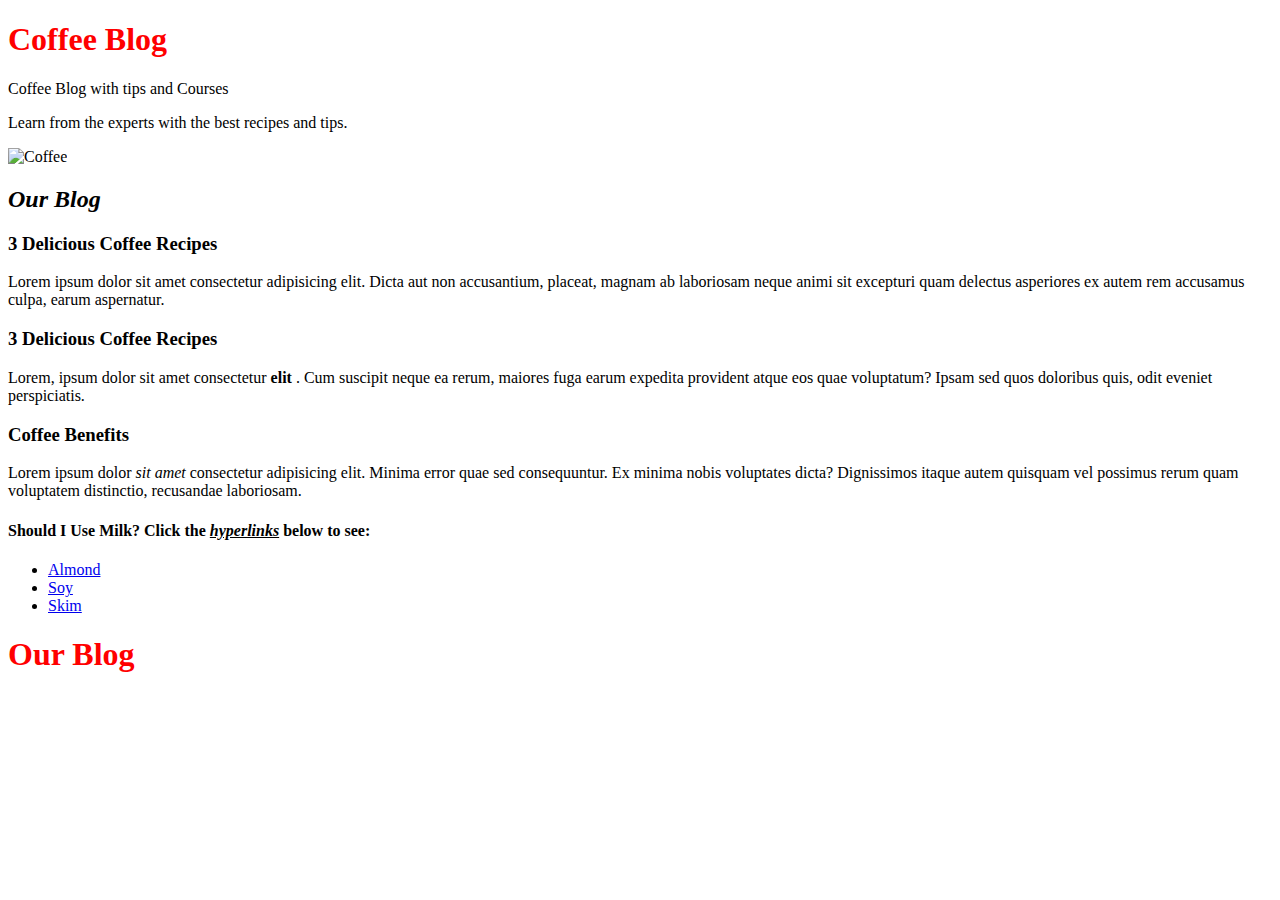
==== coffeeBlog/index.html @ a05d89e4 "Add files via upload" ====
<!DOCTYPE html>
<html lang="en">
<head>
    <meta charset="UTF-8">
    <meta name="viewport" content="width=device-width, initial-scale=1.0">
    <title> Coffee Blog by TJ </title>
    <link rel="stylesheet" href="stlyles.css">
</head>
<body>
    <header>
        <h1> Coffee Blog </h1> 
        <p> Coffee Blog with tips and Courses <p>
        <p> Learn from the experts with the best recipes and tips.</p> 
        <img src="https://www.istockphoto.com/es/foto/taza-de-caf%C3%A9-con-caf%C3%A9-con-forma-de-coraz%C3%B3n-y-granos-de-caf%C3%A9-sobre-fondo-de-madera-gm1472701007-502991095.jpg" alt="Coffee" />
        
    </header>
    
    <main>
        <h2> <em> Our Blog </em> </h2>
        <div>
            <h3> 3 Delicious Coffee Recipes  </h3>
            <p>Lorem ipsum dolor sit amet consectetur adipisicing elit. Dicta aut non accusantium, placeat, magnam ab laboriosam neque animi sit excepturi quam delectus asperiores ex autem rem accusamus culpa, earum aspernatur.</p>
        </div>

        <div>  
            <h3> 3 Delicious Coffee Recipes </h3>
            <p>Lorem, ipsum dolor sit amet consectetur <strong> elit </strong>. Cum suscipit neque ea rerum, maiores fuga earum expedita provident atque eos quae voluptatum? Ipsam sed quos doloribus quis, odit eveniet perspiciatis.</p>
        </div>
           
        <div>
            <h3> Coffee Benefits </h3>
                <p>Lorem ipsum dolor <em> sit amet</em> consectetur adipisicing elit. Minima error quae sed consequuntur. Ex minima nobis voluptates dicta? Dignissimos itaque autem quisquam vel possimus rerum quam voluptatem distinctio, recusandae laboriosam.
                    <h4>Should I Use Milk? Click the <em><u>hyperlinks</u></em> below to see: </h4>
                        <ul>
                            <li><a href="https://www.eatingwell.com/almond-milk-health-benefits-8387408">Almond</a></li>
                            <li><a href="https://www.webmd.com/diet/health-benefits-soy-milk">Soy</a></li>
                            <li><a href="https://www.webmd.com/diet/what-to-know-about-skim-milk">Skim</a></li>
                        </ul>
                </p>
        </div>

        <h1> Our Blog </h1>

    </main>
</body>
</html>
---- coffeeBlog/stlyles.css ----
/*This is called creating a rule to change the color of text*/
h1 {
    color: red;
}
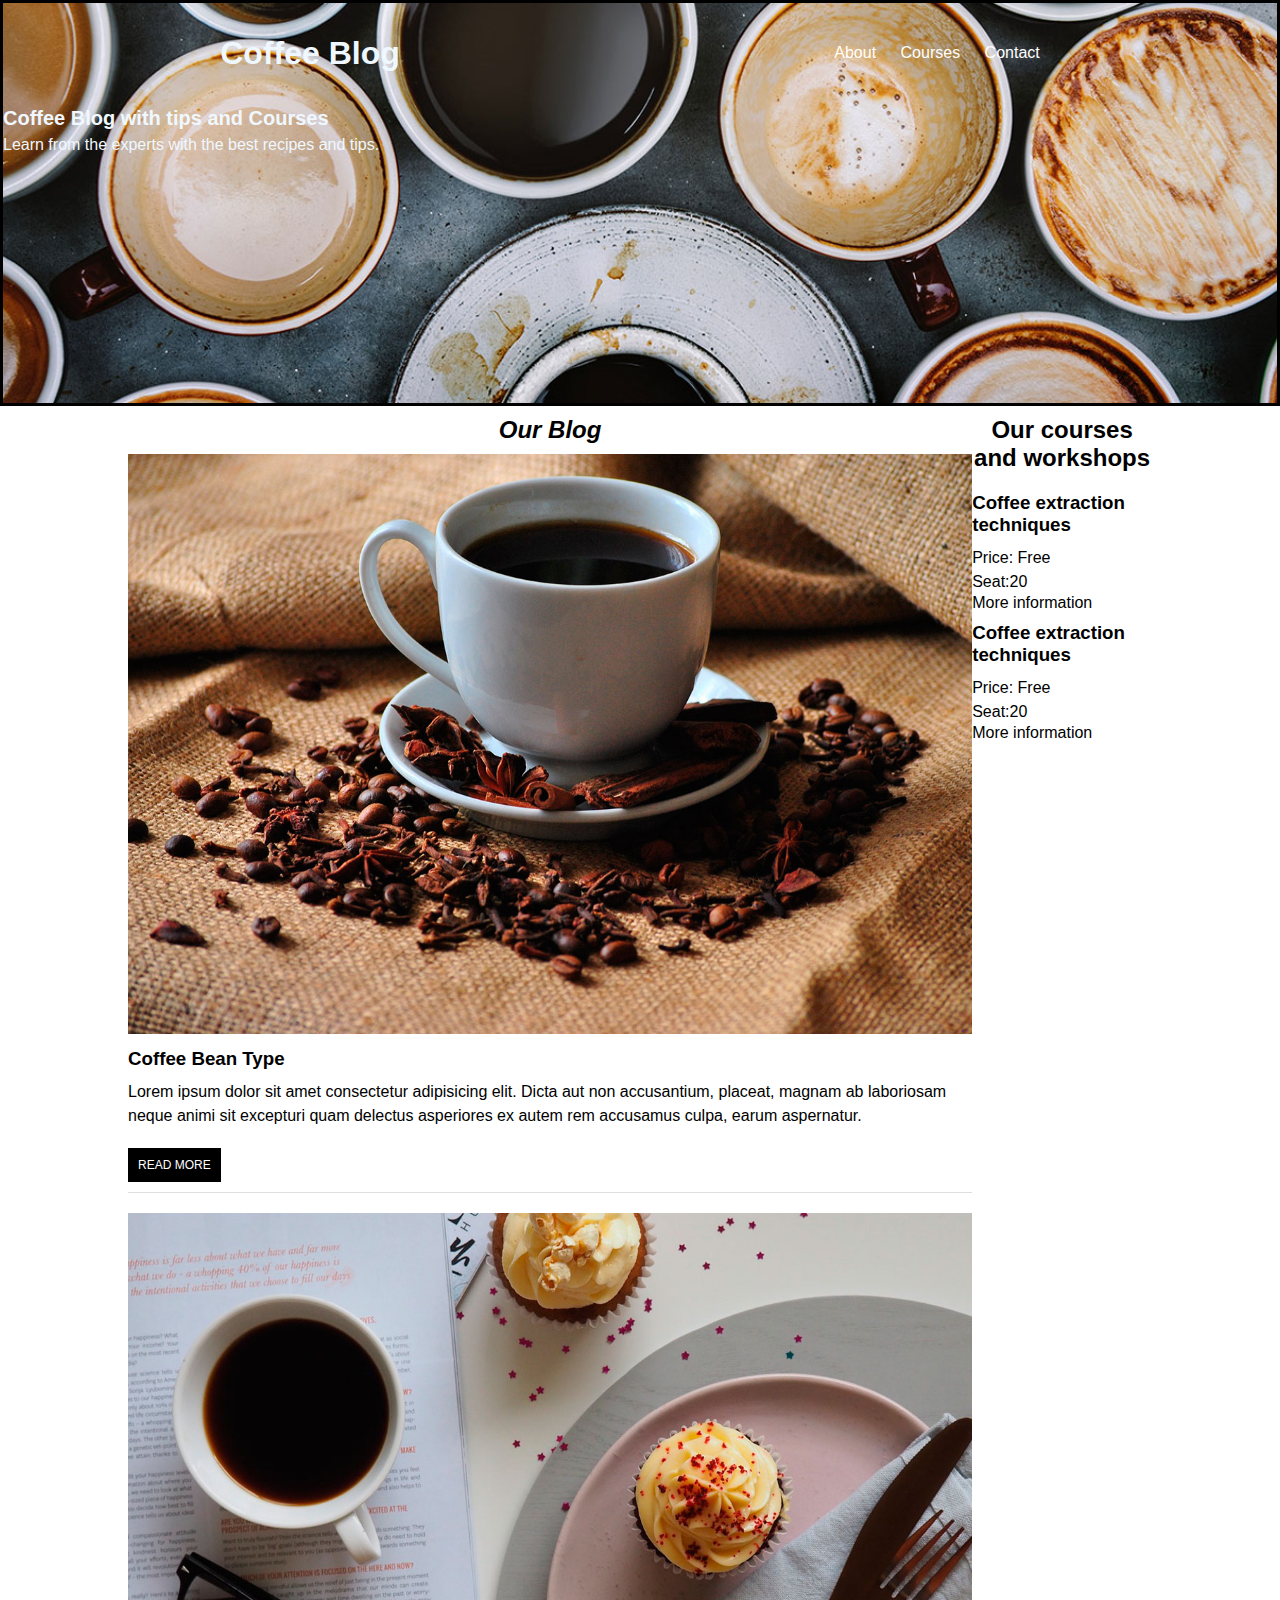
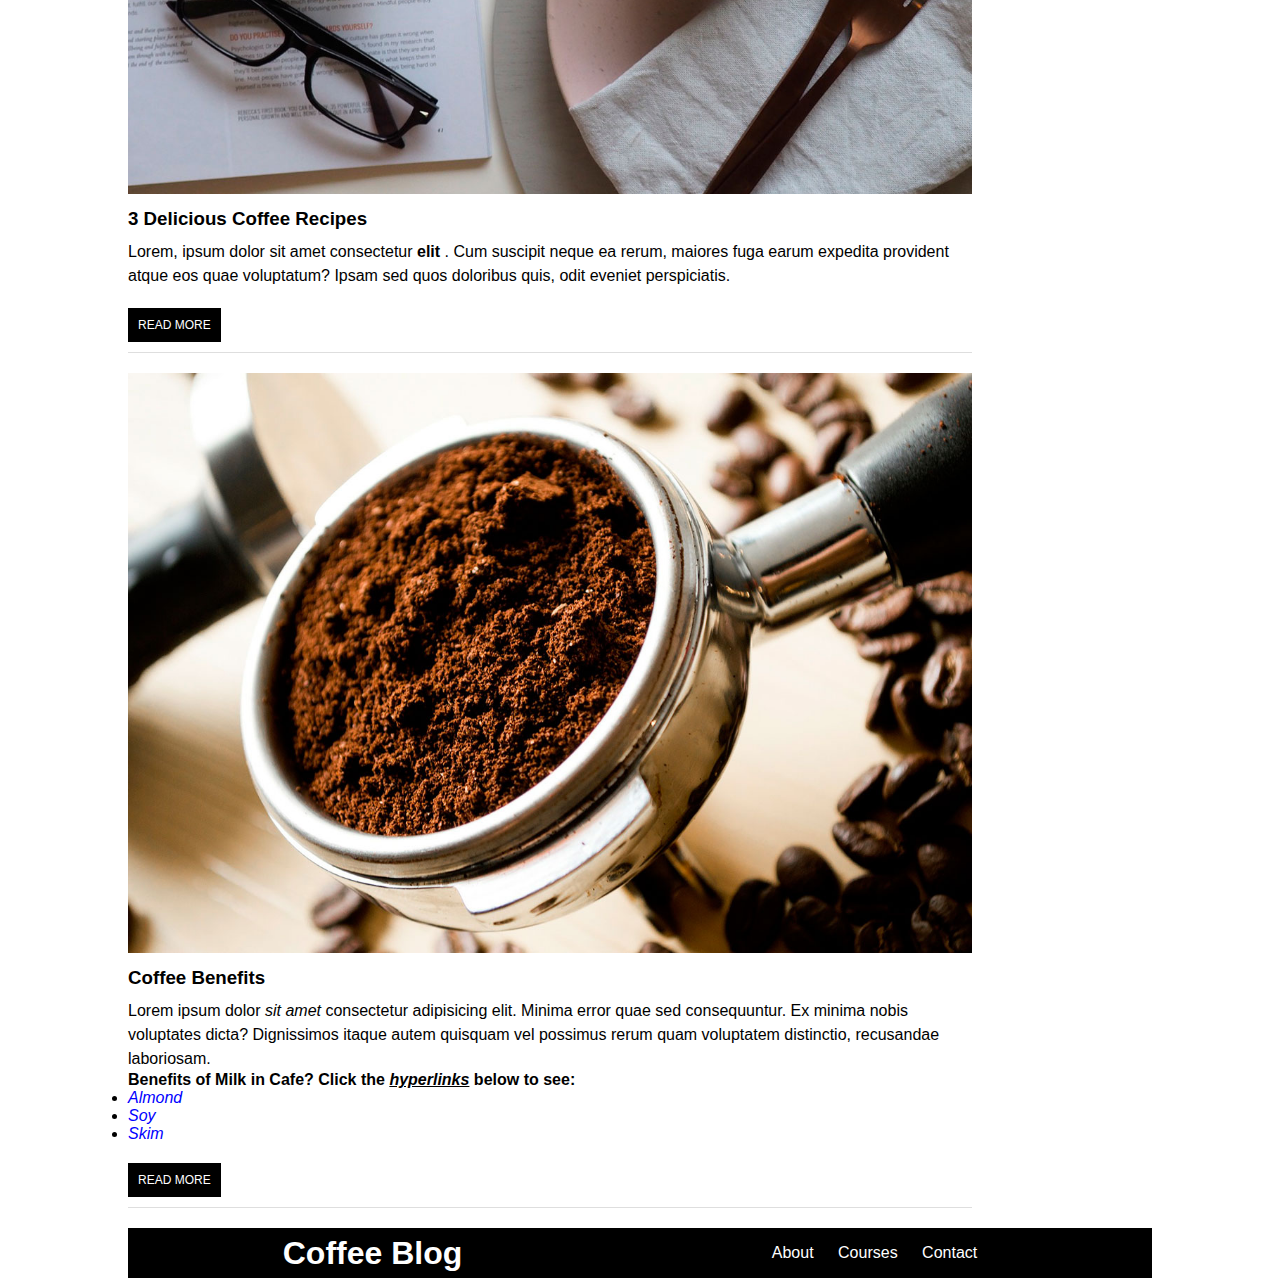
==== commit 66421a45: "Add files via upload" ====
--- a/coffeeBlog/index.html
+++ b/coffeeBlog/index.html
@@ -7,40 +7,74 @@
     <link rel="stylesheet" href="stlyles.css">
 </head>
 <body>
-    <header>
-        <h1> Coffee Blog </h1> 
-        <p> Coffee Blog with tips and Courses <p>
+    <header class ="site-init">
+        <div class="bar"> 
+            <h1> Coffee Blog </h1> 
+            <nav class="menu">
+                <a href="about.html">About</a>
+                <a href="courses.html">Courses</a>
+                <a href="contact.html">Contact</a>
+            </nav>
+        </div>
+        <p class="hl-text"> Coffee Blog with tips and Courses <p>
         <p> Learn from the experts with the best recipes and tips.</p> 
-        <img src="https://www.istockphoto.com/es/foto/taza-de-caf%C3%A9-con-caf%C3%A9-con-forma-de-coraz%C3%B3n-y-granos-de-caf%C3%A9-sobre-fondo-de-madera-gm1472701007-502991095.jpg" alt="Coffee" />
-        
     </header>
-    
-    <main>
-        <h2> <em> Our Blog </em> </h2>
-        <div>
-            <h3> 3 Delicious Coffee Recipes  </h3>
-            <p>Lorem ipsum dolor sit amet consectetur adipisicing elit. Dicta aut non accusantium, placeat, magnam ab laboriosam neque animi sit excepturi quam delectus asperiores ex autem rem accusamus culpa, earum aspernatur.</p>
-        </div>
-
-        <div>  
-            <h3> 3 Delicious Coffee Recipes </h3>
-            <p>Lorem, ipsum dolor sit amet consectetur <strong> elit </strong>. Cum suscipit neque ea rerum, maiores fuga earum expedita provident atque eos quae voluptatum? Ipsam sed quos doloribus quis, odit eveniet perspiciatis.</p>
-        </div>
-           
-        <div>
-            <h3> Coffee Benefits </h3>
-                <p>Lorem ipsum dolor <em> sit amet</em> consectetur adipisicing elit. Minima error quae sed consequuntur. Ex minima nobis voluptates dicta? Dignissimos itaque autem quisquam vel possimus rerum quam voluptatem distinctio, recusandae laboriosam.
-                    <h4>Should I Use Milk? Click the <em><u>hyperlinks</u></em> below to see: </h4>
-                        <ul>
-                            <li><a href="https://www.eatingwell.com/almond-milk-health-benefits-8387408">Almond</a></li>
-                            <li><a href="https://www.webmd.com/diet/health-benefits-soy-milk">Soy</a></li>
-                            <li><a href="https://www.webmd.com/diet/what-to-know-about-skim-milk">Skim</a></li>
-                        </ul>
-                </p>
-        </div>
-
-        <h1> Our Blog </h1>
-
+    <main class="container">
+        <div class="main-flex-container">
+            <div>
+                <h2> <em> Our Blog </em> </h2>
+                <div class="blog-item">
+                    <img src="./img/blog3.jpg" alt="coffee element">
+                    <h3> Coffee Bean Type </h3>
+                    <p>Lorem ipsum dolor sit amet consectetur adipisicing elit. Dicta aut non accusantium, placeat, magnam ab laboriosam neque animi sit excepturi quam delectus asperiores ex autem rem accusamus culpa, earum aspernatur.</p>
+                    <a href="#" class="btn-read-more">Read More</a>
+                </div>
+                <div class="blog-item">  
+                    <img src="./img/blog2.jpg" alt="coffee element">
+                    <h3> 3 Delicious Coffee Recipes </h3>
+                    <p>Lorem, ipsum dolor sit amet consectetur <strong> elit </strong>. Cum suscipit neque ea rerum, maiores fuga earum expedita provident atque eos quae voluptatum? Ipsam sed quos doloribus quis, odit eveniet perspiciatis.</p>
+                    <a href="#" class="btn-read-more">Read More</a>
+                </div>
+                <div class="blog-item">
+                    <img src="./img/blog1.jpg" alt="coffee element">
+                    <h3> Coffee Benefits </h3>
+                        <p>Lorem ipsum dolor <em> sit amet</em> consectetur adipisicing elit. Minima error quae sed consequuntur. Ex minima nobis voluptates dicta? Dignissimos itaque autem quisquam vel possimus rerum quam voluptatem distinctio, recusandae laboriosam.
+                            <h4>Benefits of Milk in Cafe? Click the <em><u>hyperlinks</u></em> below to see: </h4>
+                                <ul>
+                                    <li><a href="https://www.eatingwell.com/almond-milk-health-benefits-8387408" class="almond"><em>Almond</em></a></li>
+                                    <li><a href="https://www.webmd.com/diet/health-benefits-soy-milk" class="soy"><em>Soy</em></a></li>
+                                    <li><a href="https://www.webmd.com/diet/what-to-know-about-skim-milk" class="skim"><em>Skim</em></a></li>
+                                </ul>
+                        </p>
+                        <a href="#" class="btn-read-more">Read More</a>
+                </div>
+            </div>
+                <section class="course-container">
+                    <h2>Our courses and workshops</h2>
+                    <div>
+                        <h3>Coffee extraction techniques</h3>
+                        <p>Price: Free</p>
+                        <p>Seat:20</p>
+                        <a href="#">More information</a>
+                    </div>
+                    <div>
+                        <h3>Coffee extraction techniques</h3>
+                        <p>Price: Free</p>
+                        <p>Seat:20</p>
+                        <a href="#">More information</a>
+                    </div>
+                </section>
+            </div>
+    <footer>
+        <div class="bar-footer"> 
+            <h1>Coffee Blog</h1> 
+            <nav class="menu">
+                <a href="about.html">About</a>
+                <a href="courses.html">Courses</a>
+                <a href="contact.html">Contact</a>
+            </nav>
+        </div> 
+    </footer>
     </main>
 </body>
 </html>--- a/coffeeBlog/stlyles.css
+++ b/coffeeBlog/stlyles.css
@@ -1,4 +1,162 @@
-/*This is called creating a rule to change the color of text*/
-h1 {
-    color: red;
+/*Global*/
+*{
+    margin:0; 
+    padding:0;
 }
+body{
+    font-family: Arial, Helvetica, sans-serif;
+}
+h1,h2,h3{
+    padding-bottom: 10px;
+    padding-top: 10px;
+}
+h2{
+    text-align: center;
+}
+img{
+    max-width: 100%;
+}
+p{
+    line-height: 1.5;
+}
+a{
+    color: black;
+    text-decoration: none;
+}
+
+/*--------------------------------------------------------------------*/
+/*Utilities*/
+
+.container{
+    width:80%;
+    margin-left: auto;
+    margin-right: auto;
+}
+.btn-read-more{
+    display:inline-block;
+    background-color: black;
+    color: white;
+    padding: 10px;
+    text-transform: uppercase;
+    margin-top: 20px;
+    font-size: 12px;
+}
+.almond{
+    color: blue;  
+}
+.soy{
+    color: blue;
+}
+.skim{
+    color: blue;
+}
+/*--------------------------------------------------------------------*/
+/*Header*/
+header.site-init{
+    background-image: url(./img/contact.jpg);
+    background-position: center center;
+    background-size: cover;
+    height: 400px;
+    color: aliceblue;
+    border: solid;
+    border-color: black;
+}
+header.site-init .hl-text{
+    font-weight: bold;
+    font-size: 20px;
+}
+header.site-secondary{
+    background-color: black;
+    height: 100px;
+    color: white;
+}
+.bar{
+    display: flex;
+    justify-content: space-around;
+    align-items: center;
+    height: 100px;
+}
+
+/*--------------------------------------------------------------------*/
+/*menu within the header*/
+.menu a{
+    color: white;
+    margin-right: 20px;
+}
+
+/*--------------------------------------------------------------------*/
+/*main*/
+
+.main-flex-container{
+    display: flex;
+}
+
+.blog-container{
+    width: 65%;
+    margin-right: 20px;
+}
+
+.course-container{
+    width: 35%;
+}
+
+.blog-item{
+    margin-bottom: 20px;
+    border-bottom: 1px solid #dedede; 
+    padding-bottom: 10px;
+}
+
+/*--------------------------------------------------------------------*/
+/*main*/
+
+.bar-footer{
+    color: white;
+    background: black;
+    display: flex;
+    justify-content: space-around;
+    align-items: center;
+    height: 50px;
+}
+/*--------------------------------------------------------------------*/
+/* contact */
+
+.contact-container{
+    display: flex;
+    flex-direction: column;
+    height: 800px;
+}
+.form-container{
+    background-color: white;
+    margin-top:-30px;
+    padding:30px;
+}
+.input-control{
+    margin-bottom: 10px;
+    padding: 10px;
+}
+.input-control label{
+    display: inline-block;
+    width: 100px;
+    background-color: white;
+    text-align: right;
+}
+
+.input-control input,
+.input-control textarea{
+    padding: 4px;
+    width: 70%;
+    border: none;
+    background-color: #dedede;
+    border-radius: 3px;
+}
+
+/*--------------------------------------------------------------------*/
+/* Courses */
+
+.main-courses-container{
+    display: block;
+    width: 45%;
+    text-align: left;
+    margin: 2%;
+}
+
